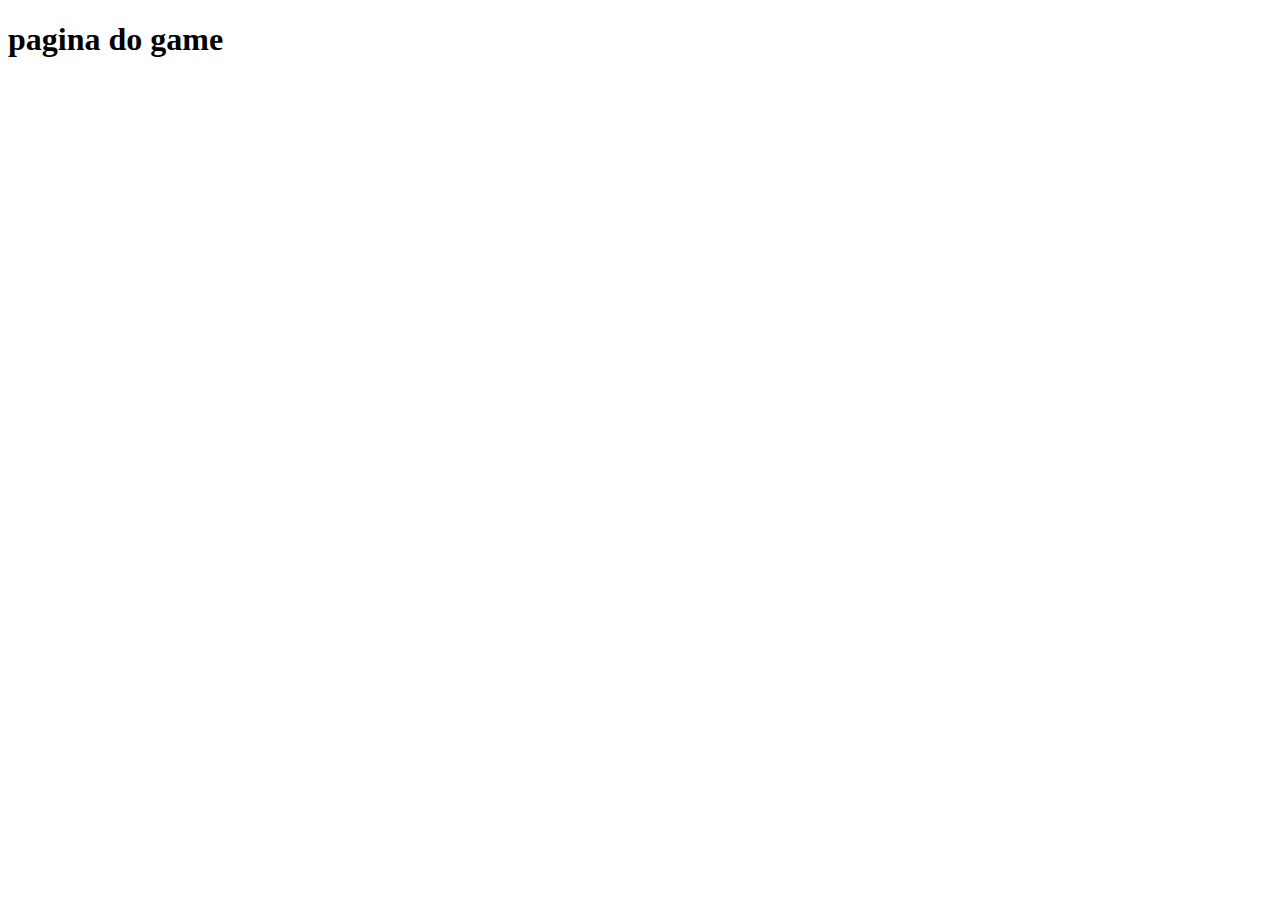
==== src/pages/game.html @ e2c65c10 "Game page" ====
<!DOCTYPE html>
<html lang="en">
<head>
    <meta charset="UTF-8">
    <meta http-equiv="X-UA-Compatible" content="IE=edge">
    <meta name="viewport" content="width=device-width, initial-scale=1.0">
    <title>Memory Game</title>
</head>
<body>
    <h1>pagina do game</h1>
</body>
</html>
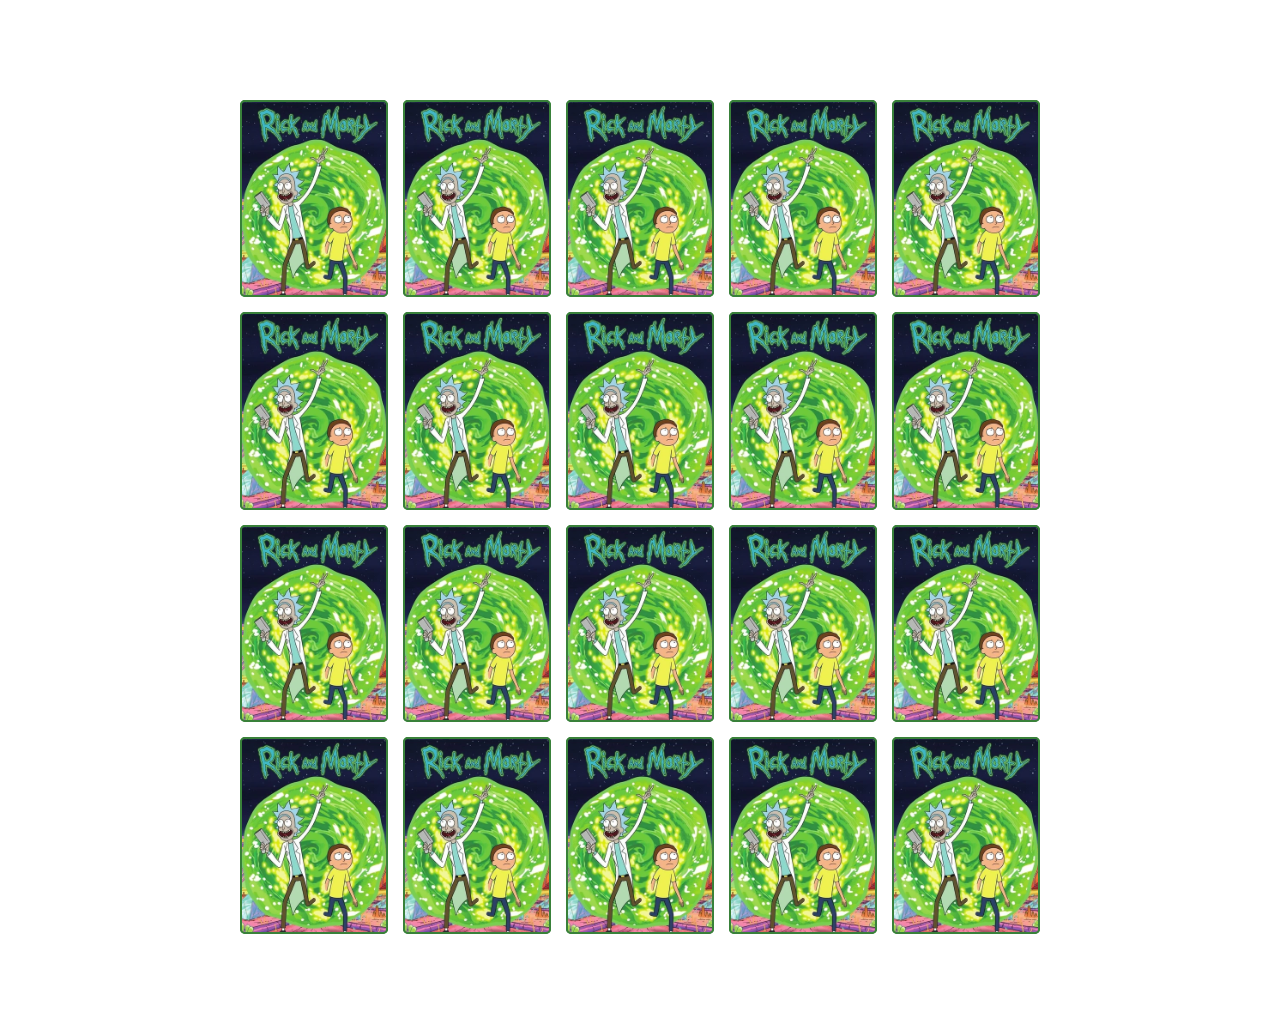
==== commit 79d62b98: "Lógica do Jogo" ====
--- a/src/pages/game.html
+++ b/src/pages/game.html
@@ -4,9 +4,17 @@
     <meta charset="UTF-8">
     <meta http-equiv="X-UA-Compatible" content="IE=edge">
     <meta name="viewport" content="width=device-width, initial-scale=1.0">
+
+    <link rel="stylesheet" href="/src/assets/css/reset.css">
+    <link rel="stylesheet" href="/src/assets/css/game.css">
+
+    <script defer src="/src/assets/js/game.js"></script>
+
     <title>Memory Game</title>
 </head>
 <body>
-    <h1>pagina do game</h1>
+    
+    <div class="grid"></div>
+
 </body>
 </html>--- a/src/assets/css/game.css
+++ b/src/assets/css/game.css
@@ -0,0 +1,43 @@
+.grid {
+    display: grid;
+    grid-template-columns: repeat(5, 1fr);
+    gap: 15px;
+    width: 100%;
+    max-width: 800px;
+    margin: 100px auto;
+}
+
+/*=========== CARD ===========*/
+.card {
+    aspect-ratio: 3/4;
+    width: 100%;
+    border-radius: 5px;
+    position: relative;
+    transition: all 400ms ease;
+    transform-style: preserve-3d;
+}
+.face {
+    width: 100%;
+    height: 100%;
+    position: absolute;
+    background-size: cover;
+    background-position: center;
+    border: 2px solid #39813a;
+    border-radius: 5px;
+    transition: all 400ms ease;
+}
+.front {
+    transform: rotateY(180deg);
+
+}
+.back {
+   background-image: url(/src/assets/img/back.png);
+   backface-visibility: hidden;
+}
+.reveal-card {
+    transform: rotateY(180deg);
+}
+.disable-card {
+    filter: saturate(0);
+    opacity: 0.5;
+}